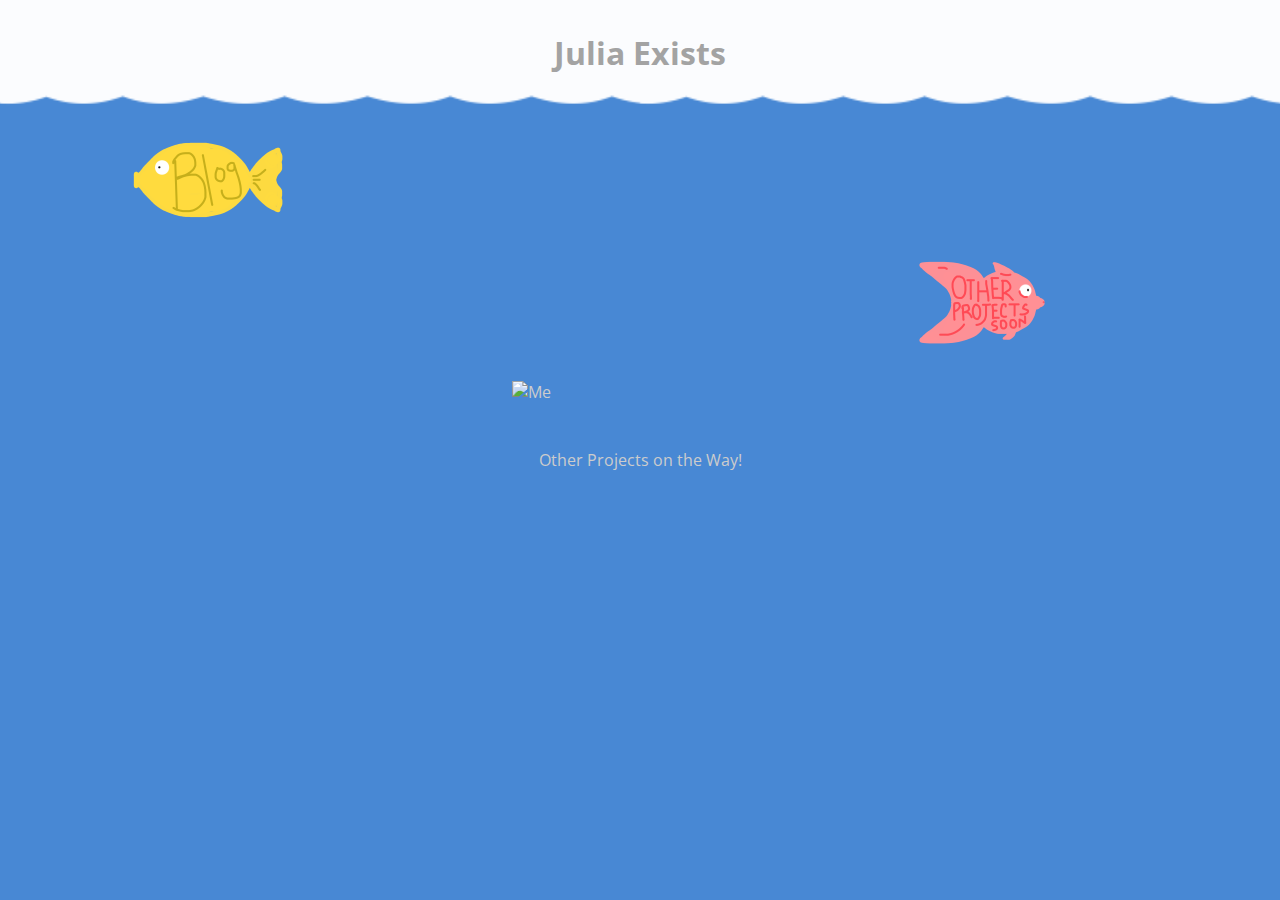
==== index.html @ adbe4324 "all the edits" ====
<!DOCTYPE html>
<html>
<head>
  <title>Welcome</title>
  <link rel="stylesheet" href="css/style.css">
  <style>
  body{
  cursor: url('cursor.png'), auto;
}
  </style>
  <link rel='icon' href='cursor.png' type='image/x-icon'/ >
  <head>
    <h1>Julia Exists</h1>
    <div>
    <div>
    <a href="blog.juliajulia.org" style= "margin-left: 10%;">
  <img src="fish.png" alt="blog link">
</a>
<div>
    <img src="fish2.png" alt="Me" style= "margin-left: 70%;">
    <div>
    <img src="hi.jpg" alt="Me" style= "margin-left:40%">
    <div>
    <p>Other Projects on the Way!</p>
</html>
---- css/style.css ----
@import url(https://fonts.googleapis.com/css?family=Open+Sans:300,400,600);

body{
	background-image: url("background.gif");
	background-size: 50%;
	background-repeat:repeat;
	background-color: #4686d4;
	font-family: 'Open Sans', sans-serif;
	margin: 0;
	padding: 0;
	width: 100%;
	height: 100%;
	color: #cccccc;
}

p{
	text-align: center;
}
h1{
	color:#a3a3a3;
	line-height:2em;
	text-align: center;
	margin-bottom: 50px;
}

img
		{
				margin-bottom: 30px;
        -webkit-animation: action 1s infinite  alternate;
        animation: action 1s infinite  alternate;
    }
    @-webkit-keyframes action {
        0% { transform: translateY(0); }
        100% { transform: translateY(-20px); }
    }
    @keyframes action {
        0% { transform: translateY(0); }
        100% { transform: translateY(-20px); }
    }

a:link {
  color: #aaffa6;
	text-decoration: none;
}

/* visited link */
a:visited {
  color: #64bd60;
	text-decoration: none;
}

/* mouse over link */
a:hover {
  color: #d3ffd1;
	cursor: url('clicky_cursor.png'), help;
	text-decoration: none;
}
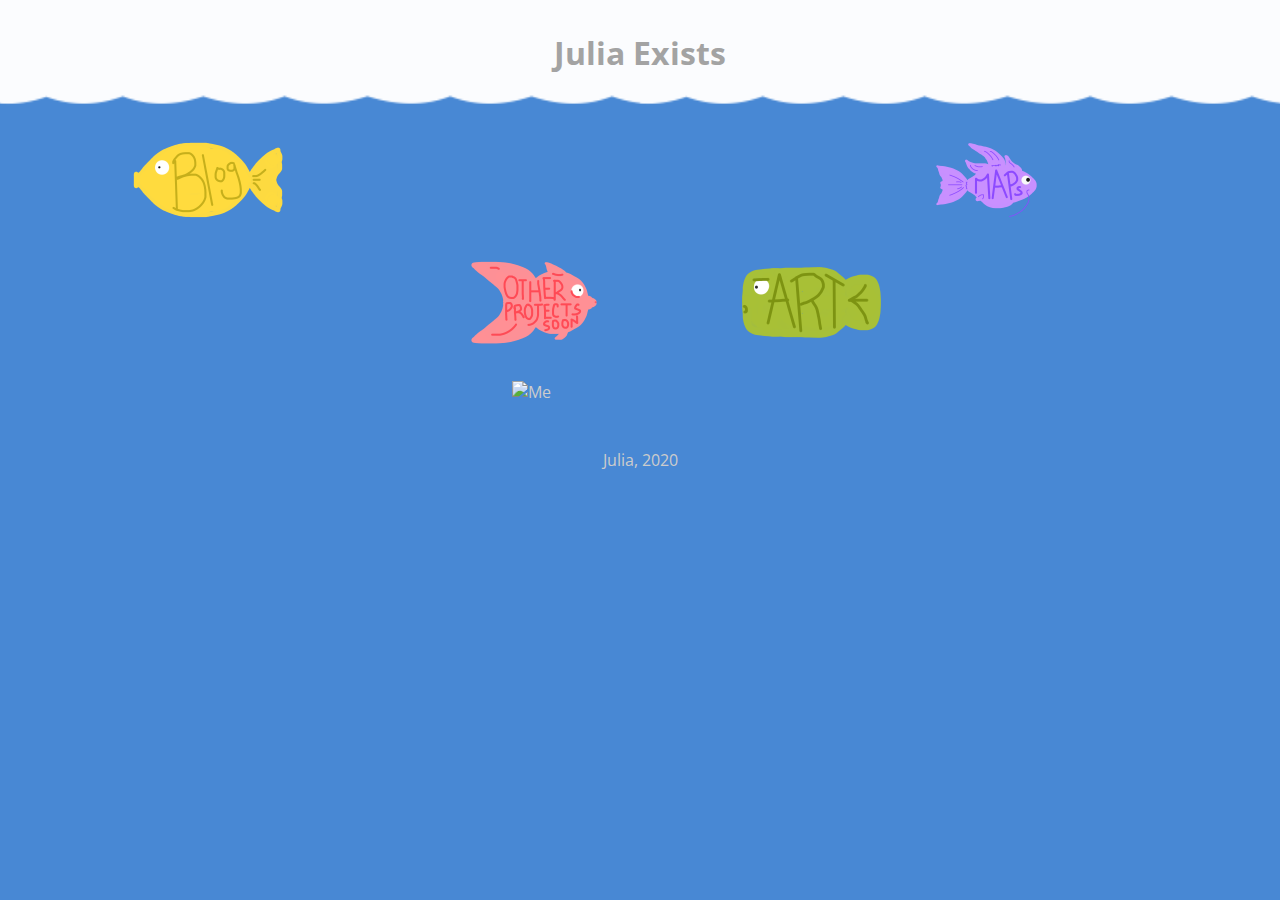
==== commit f4abf195: "added some pages" ====
--- a/index.html
+++ b/index.html
@@ -6,20 +6,29 @@
   <style>
   body{
   cursor: url('cursor.png'), auto;
-}
+    }
   </style>
-  <link rel='icon' href='cursor.png' type='image/x-icon'/ >
+    <link rel='icon' href='clicky_cursor.png' type='image/x-icon'/ >
   <head>
     <h1>Julia Exists</h1>
+  </head>
+  <body>
     <div>
     <div>
-    <a href="blog.juliajulia.org" style= "margin-left: 10%;">
-  <img src="fish.png" alt="blog link">
-</a>
+    <a href="http://blog.juliajulia.org/" title="My Blog!"style= "margin-left: 10%;">
+      <img src="blogfish.png" alt="blog link">
+    </a>
+    <a href="maps.html" title= "My Maps!" style= "margin-left: 50%;">
+      <img src="mapfish.png" alt="maps link">
+    </a>
 <div>
-    <img src="fish2.png" alt="Me" style= "margin-left: 70%;">
+    <img src="newfish.png" alt="Me" style= "margin-left: 35%;">
+    <a href="art.html" title= "My Art!" style= "margin-left: 10%;">
+      <img src="artfish.png" alt="arts link">
+    </a>
     <div>
-    <img src="hi.jpg" alt="Me" style= "margin-left:40%">
-    <div>
-    <p>Other Projects on the Way!</p>
+    <img src="hi.jpg" alt="Me" style= "width: 20%; margin-left:40%">
+  <div>
+    <p>Julia, 2020</p>
+  </body>
 </html>
--- a/css/style.css
+++ b/css/style.css
@@ -3,7 +3,7 @@
 body{
 	background-image: url("background.gif");
 	background-size: 50%;
-	background-repeat:repeat;
+	background-repeat: repeat-x;
 	background-color: #4686d4;
 	font-family: 'Open Sans', sans-serif;
 	margin: 0;
@@ -52,6 +52,6 @@
 /* mouse over link */
 a:hover {
   color: #d3ffd1;
-	cursor: url('clicky_cursor.png'), help;
+	cursor: url('clicky_cursor1.png'), help;
 	text-decoration: none;
 }
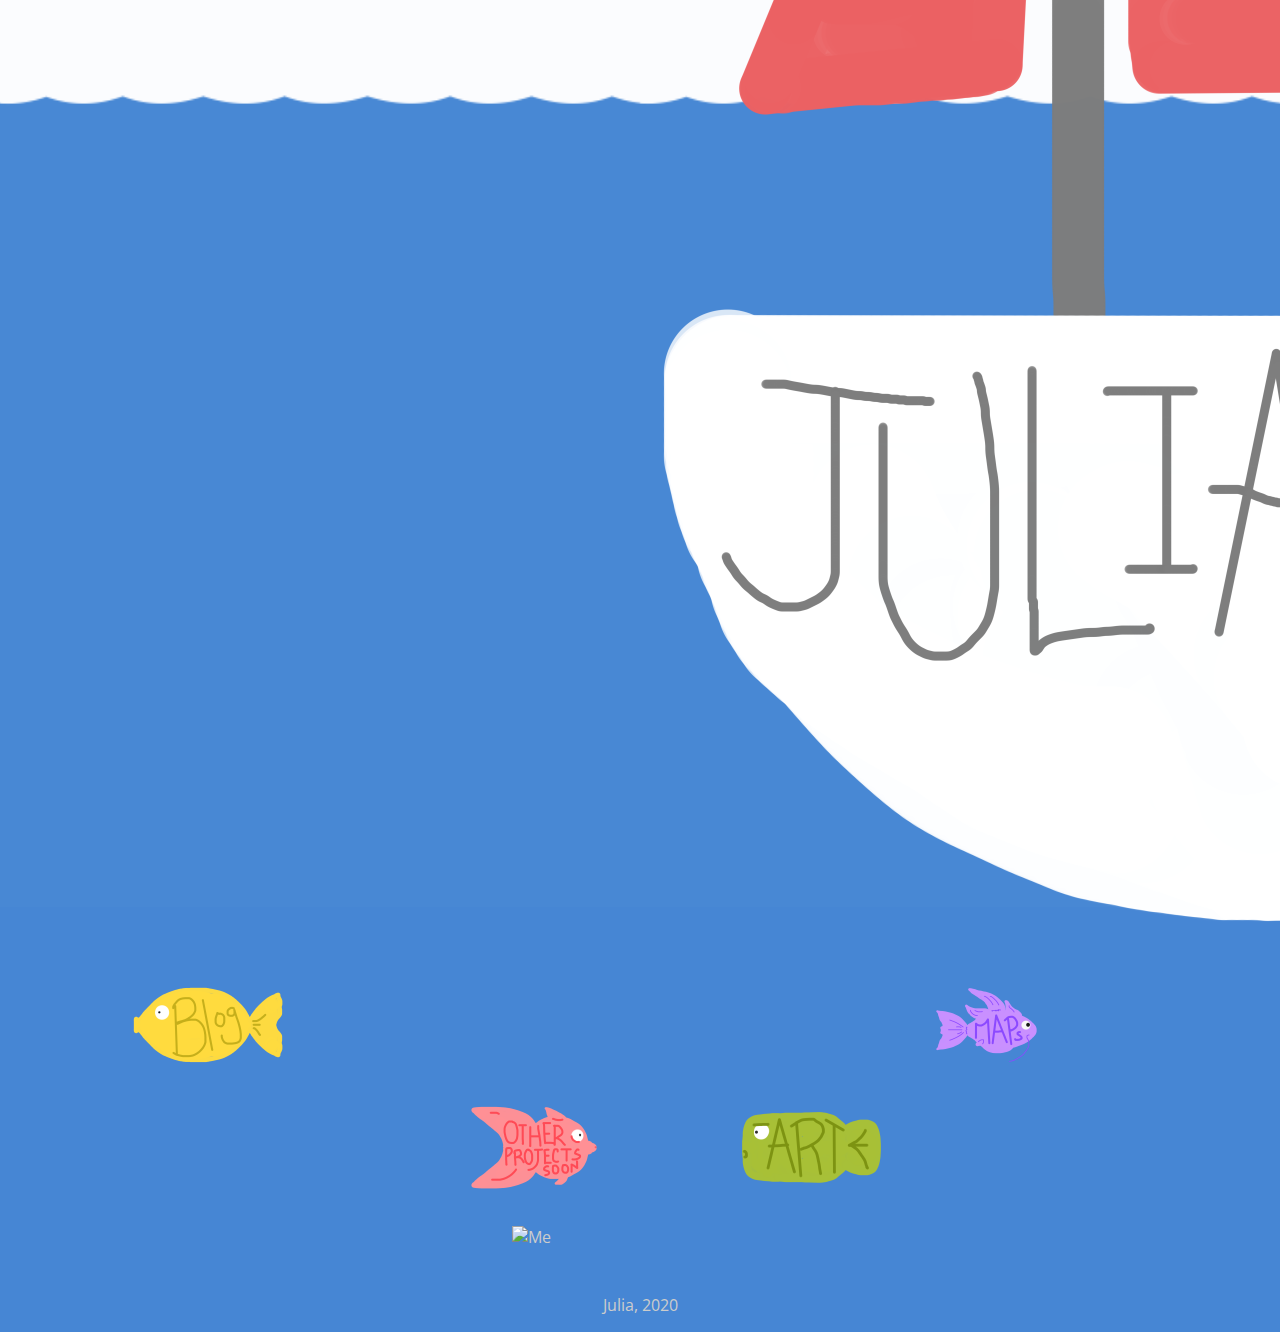
==== commit ac65431d: "added the boat" ====
--- a/index.html
+++ b/index.html
@@ -10,7 +10,9 @@
   </style>
     <link rel='icon' href='clicky_cursor.png' type='image/x-icon'/ >
   <head>
-    <h1>Julia Exists</h1>
+    <a href="index.html" title= "Homepage" style= "margin-left: 50%;">
+      <img src="boat.png" alt="Home">
+    </a>
   </head>
   <body>
     <div>
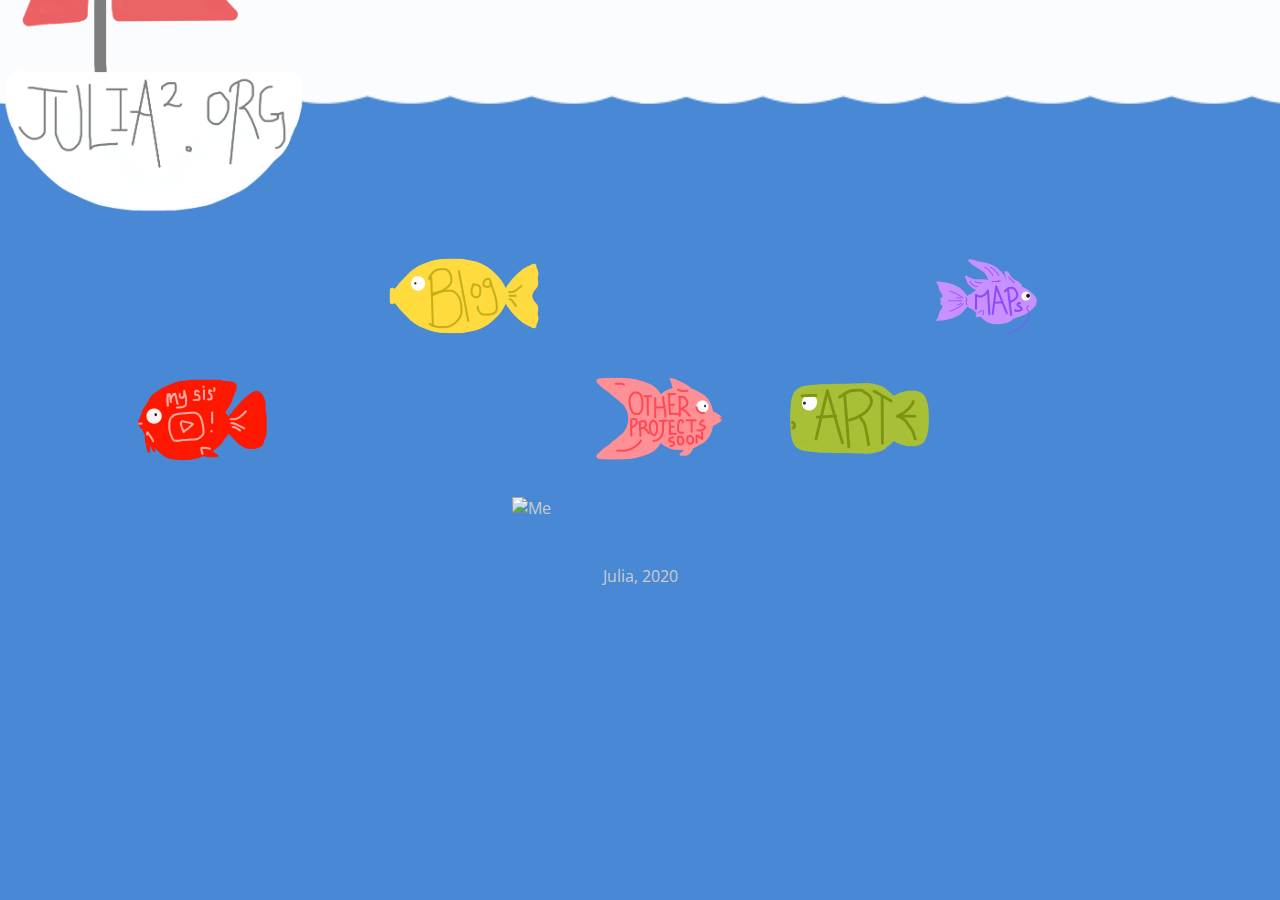
==== commit e107a54d: "audgefish added" ====
--- a/index.html
+++ b/index.html
@@ -10,22 +10,26 @@
   </style>
     <link rel='icon' href='clicky_cursor.png' type='image/x-icon'/ >
   <head>
-    <a href="index.html" title= "Homepage" style= "margin-left: 50%;">
-      <img src="boat.png" alt="Home">
+    <a href="index.html" title= "Homepage">
+      <img src="boat.png" alt="Home" style="width: 25%; class="center"">
     </a>
   </head>
   <body>
     <div>
     <div>
-    <a href="http://blog.juliajulia.org/" title="My Blog!"style= "margin-left: 10%;">
+    <a href="http://blog.juliajulia.org/" title="My Blog!"style= "margin-left: 30%;">
       <img src="blogfish.png" alt="blog link">
     </a>
-    <a href="maps.html" title= "My Maps!" style= "margin-left: 50%;">
+    <a href="maps.html" title= "My Maps!" style= "margin-left: 30%;">
       <img src="mapfish.png" alt="maps link">
     </a>
 <div>
-    <img src="newfish.png" alt="Me" style= "margin-left: 35%;">
-    <a href="art.html" title= "My Art!" style= "margin-left: 10%;">
+  <a href="https://m.youtube.com/channel/UCBq-PYz_CKlNztJHqq23iSQ" title= "Check
+    out AUDGE!" style= "margin-left: 10%;">
+    <img src="audgefish.png" alt="AUDGE youtube">
+  </a>
+    <img src="newfish.png" alt="new projects coming soon!" style= "margin-left: 22%;">
+    <a href="art.html" title= "My Art!" style= "margin-left: 4%;">
       <img src="artfish.png" alt="arts link">
     </a>
     <div>
